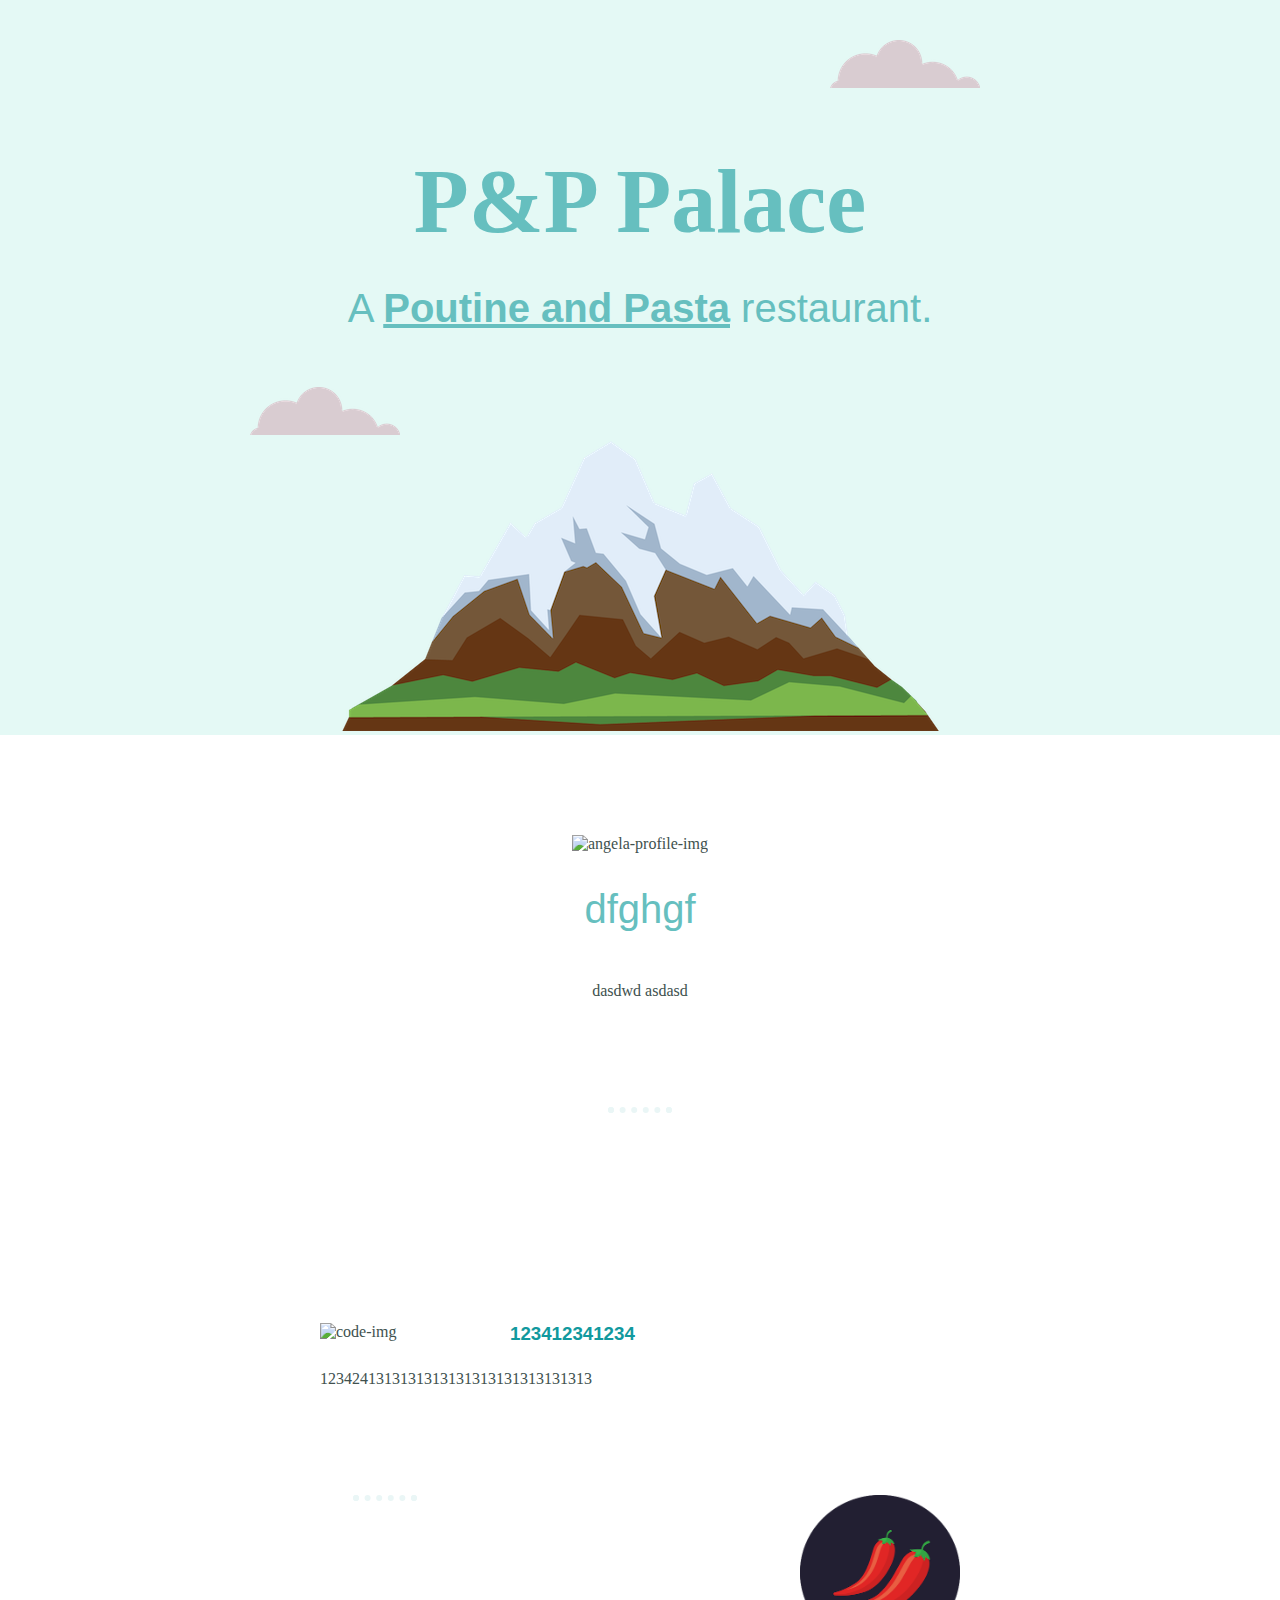
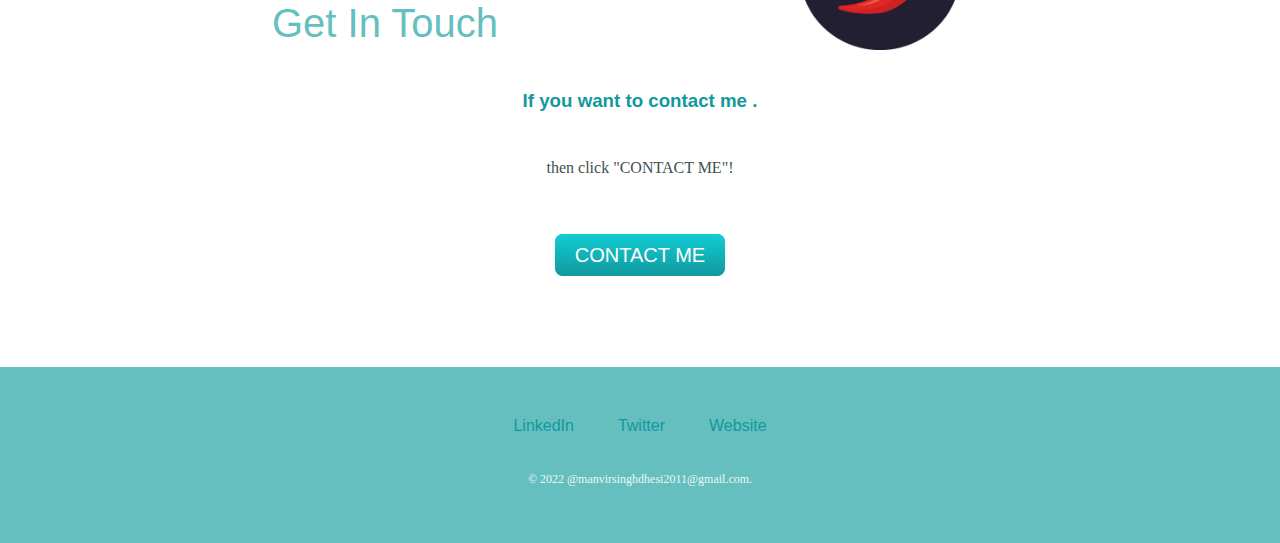
==== index.html @ 9fa826f3 "Add files via upload" ====
<!DOCTYPE html>
<html>

<head>
  <meta charset="utf-8">
  <title>P&P Palace</title>
  <link rel="stylesheet" href="./styles1.css">
  <link rel="icon" href="favicon.ico">
</head>

<body>
  <div class="top-container">
    <img class="top-cloud" src="images/cloud.png" alt="cloud">
    <div class="title-text">
      <h1>P&P Palace</h1>
      <h2>A <u><strong>Poutine and Pasta</strong></u> restaurant.</h2>
    </div>
    <img class="bottom-cloud" src="images/cloud.png" alt="cloud">
    <img class="mountain" src="images/mountain.png" alt="mountain-img">
  </div>

  <div class="middle-container">
    <div class="profile">
      <img src="images/angela.png" alt="angela-profile-img">
      <h2>dfghgf</h2>
      <p class="intro">dasdwd asdasd</p>
    </div>
    <hr>
    <div class="skills">
      <h2></h2>
      <div class="skill-row">
        <img class="code-img" src="https://media.giphy.com/media/3p50WGyUqeU5W/giphy.gif" alt="code-img">

        <h3>123412341234</h3>
        <p>1234241313131313131313131313131313</p>

      </div>
      <div class="skill-row">
        <img class="chilli-img" src="images/chillies.png" alt="chillies-img">

        <h3></h3>
        <p></p>

      </div>
    </div>
    <hr>
    <div class="contact-me">
      <h2>Get In Touch</h2>
      <h3>If you want to contact me .</h3>
      <p class="contact-message">then click "CONTACT ME"!</p>
      <a class="btn" href="mailto:manvirsinghdhesi2011@gmail.com">CONTACT ME</a>
    </div>
  </div>


  <div class="bottom-container">
    <a class="footer-link" href="https://www.linkedin.com/in/angela-yu-963a584b/">LinkedIn</a>
    <a class="footer-link" href="https://twitter.com/yu_angela">Twitter</a>
    <a class="footer-link" href="https://www.appbrewery.co/">Website</a>
    <p class="copyright">© 2022 @manvirsinghdhesi2011@gmail.com.</p>
  </div>
</body>

</html>
---- styles1.css ----
@import url('https://fonts.googleapis.com/css2?family=Cookie&family=Dancing+Script:wght@700&family=Pacifico&family=Playball&family=Poppins:wght@500&family=Satisfy&family=Ubuntu&display=swap');
body {
  color: #40514E;
  margin: 0;
  text-align: center;
  font-family: 'Merriweather', serif;
}

h1 {
  color: #66BFBF;
  font-size: 5.625rem;
  margin: 50px auto 0 auto;
  font-family: 'Sacramento', cursive;
}

h2 {
  color: #66BFBF;
  font-family: 'Montserrat', sans-serif;
  font-size: 2.5rem;
  font-weight: normal;
  padding-bottom: 10px;
}

h3 {
  color: #11999E;
  font-family: 'Montserrat', sans-serif;
}

p {
  line-height: 2;
}

hr {
  border: dotted #EAF6F6 6px;
  border-bottom: none;
  width: 4%;
  margin: 100px auto;
}

a{
  color: #11999E;
  font-family: 'Montserrat', sans-serif;
  margin: 10px 20px;
  text-decoration: none;
}

a:hover {
  color: #EAF6F6;
}

.top-container {
  background-color: #E4F9F5;
  position: relative;
  padding-top: 100px;
}

.middle-container {
  margin: 100px 0;
}

.bottom-container {
  background-color: #66BFBF;
  padding: 50px 0 20px;
}

.skill-row {
  width: 50%;
  margin: 100px auto 100px auto;
  text-align: left;
}

.pro {
  text-decoration: underline;
}

.intro {
  width: 30%;
  margin: auto;
}

.contact-message {
  width: 40%;
  margin: 40px auto 60px;
}

.copyright {
  color: #EAF6F6;
  font-size: 0.75rem;
  padding: 20px 0;
}

.top-cloud {
  position: absolute;
  right: 300px;
  top: 40px;
}

.bottom-cloud {
  position: absolute;
  left: 250px;
  bottom: 300px;
}

.code-img {
  width: 25%;
  float: left;
  margin-right: 30px;
}

.chilli-img {
  width: 25%;
  float: right;
  margin-left: 30px;
}

.btn {
  background: #11cdd4;
  background-image: -webkit-linear-gradient(top, #11cdd4, #11999e);
  background-image: -moz-linear-gradient(top, #11cdd4, #11999e);
  background-image: -ms-linear-gradient(top, #11cdd4, #11999e);
  background-image: -o-linear-gradient(top, #11cdd4, #11999e);
  background-image: linear-gradient(to bottom, #11cdd4, #11999e);
  -webkit-border-radius: 8;
  -moz-border-radius: 8;
  border-radius: 8px;
  font-family: 'Montserrat', sans-serif;
  color: #ffffff;
  font-size: 20px;
  padding: 10px 20px 10px 20px;
  text-decoration: none;
}

.btn:hover {
  background: #30e3cb;
  background-image: -webkit-linear-gradient(top, #30e3cb, #2bc4ad);
  background-image: -moz-linear-gradient(top, #30e3cb, #2bc4ad);
  background-image: -ms-linear-gradient(top, #30e3cb, #2bc4ad);
  background-image: -o-linear-gradient(top, #30e3cb, #2bc4ad);
  background-image: linear-gradient(to bottom, #30e3cb, #2bc4ad);
  text-decoration: none;
}
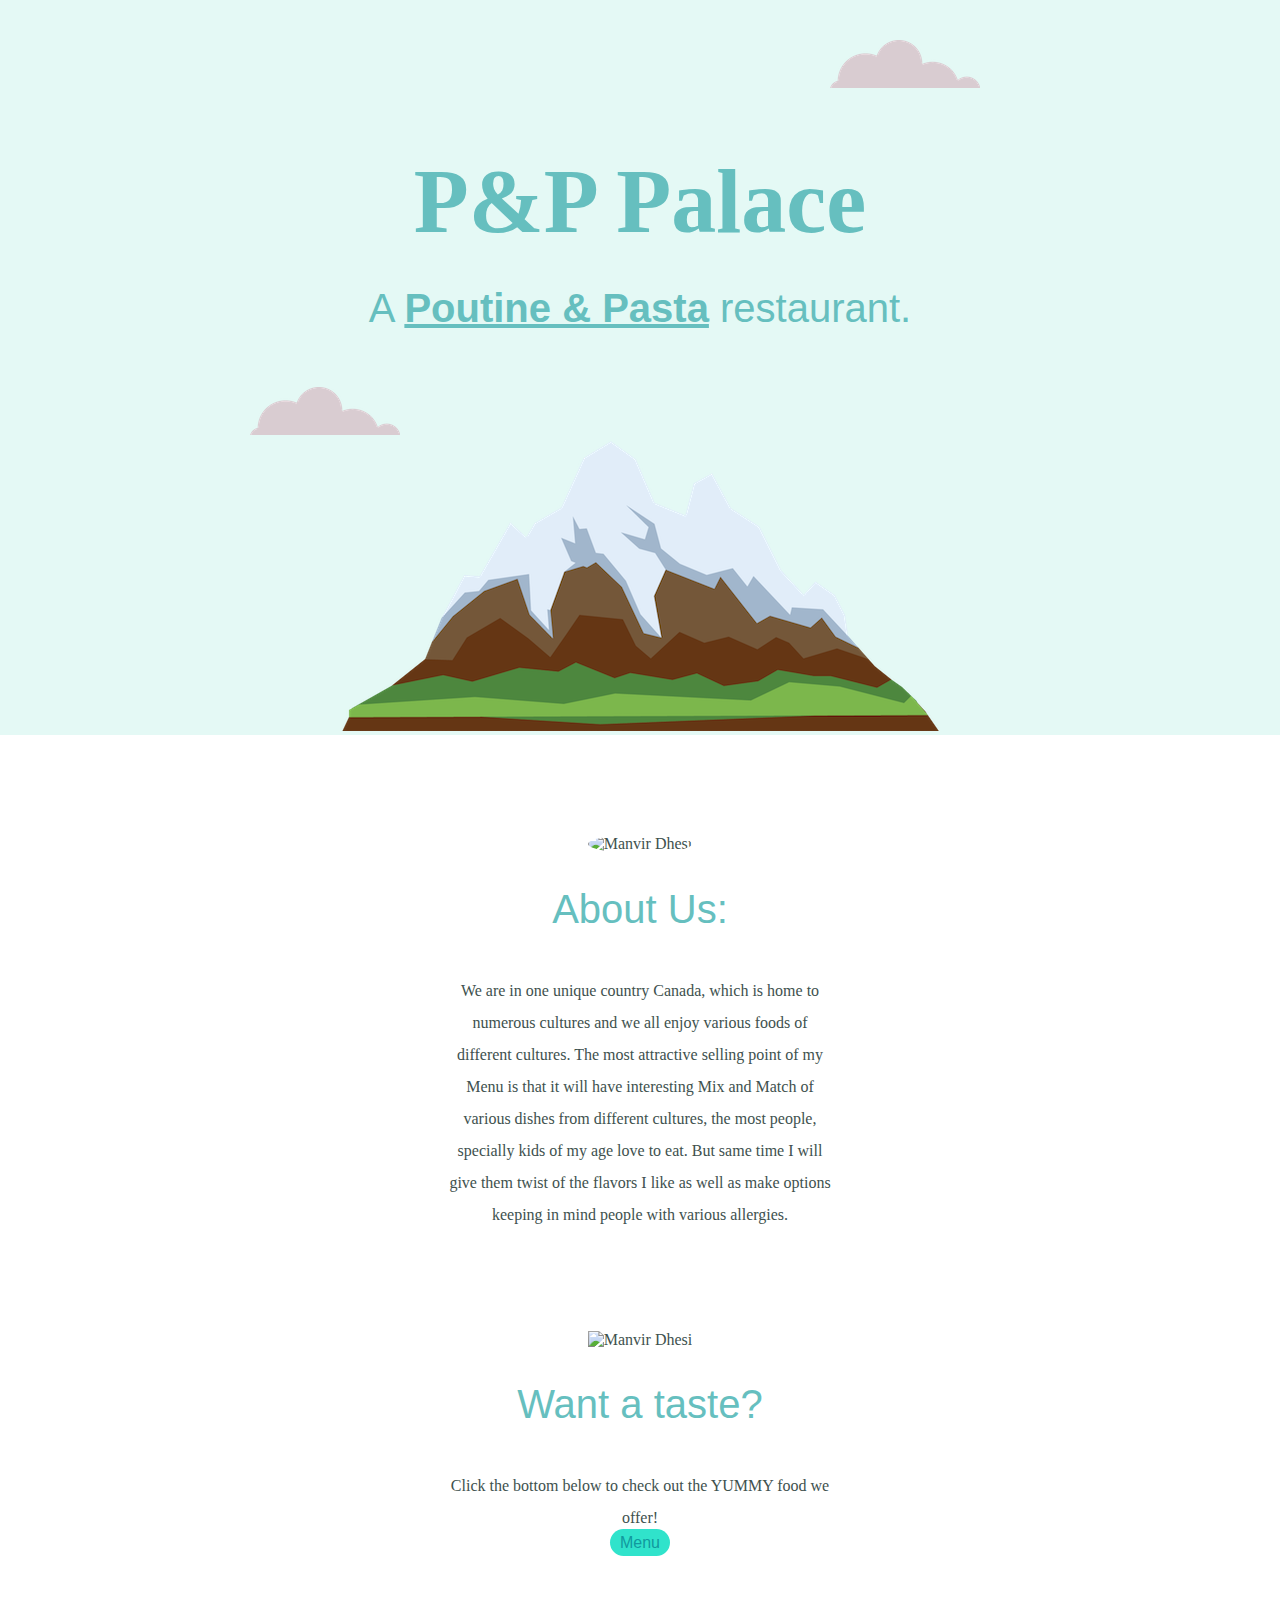
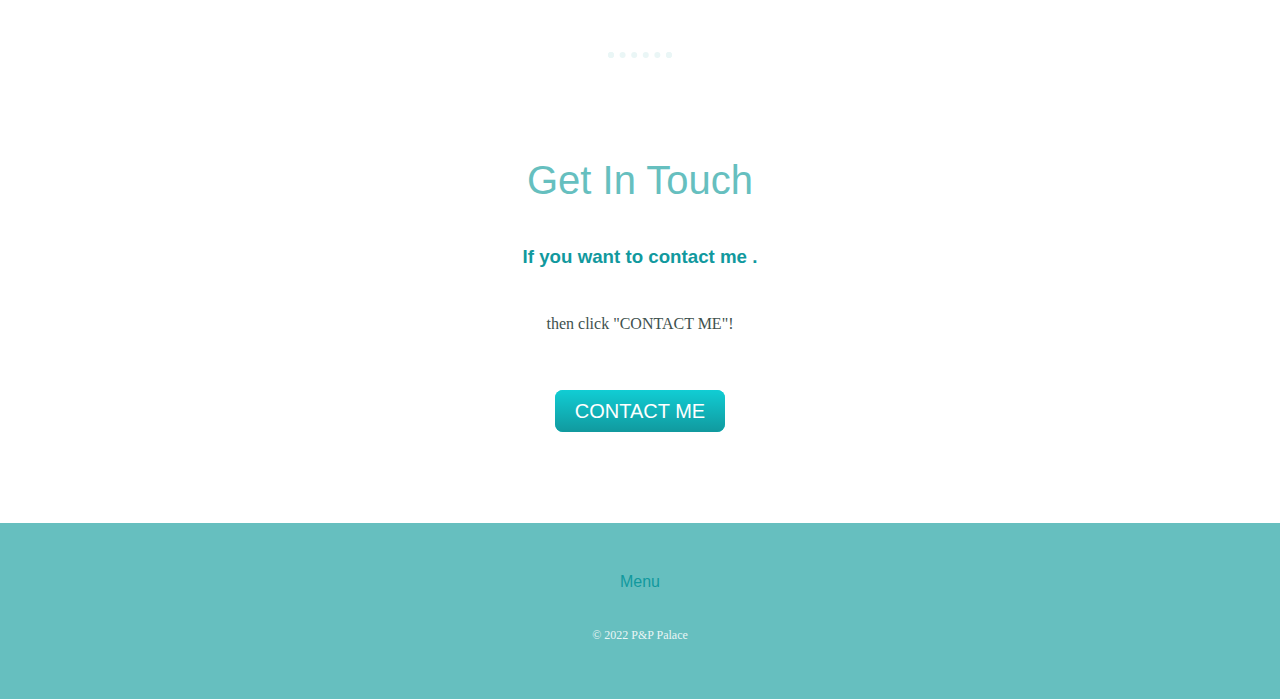
==== commit 694b3071: "Add files via upload" ====
--- a/index.html
+++ b/index.html
@@ -15,35 +15,27 @@
     <img class="top-cloud" src="images/cloud.png" alt="cloud">
     <div class="title-text">
       <h1>P&P Palace</h1>
-      <h2>A <u><strong>Poutine and Pasta</strong></u> restaurant.</h2>
+      <h2>A <u><strong>Poutine & Pasta</strong></u> restaurant.</h2>
     </div>
     <img class="bottom-cloud" src="images/cloud.png" alt="cloud">
     <img class="mountain" src="images/mountain.png" alt="mountain-img">
+
   </div>
-
+  <div class="profile">
+    <img class="aboutTopImage" src="https://lh3.googleusercontent.com/a-/AOh14Gh0nRrc6ty16PIH-7JOPlmOibwyZkfnuYURJG6b=s288-p-rw-no" alt="Manvir Dhesi">
+    <h2>About Us:</h2>
+    <p class="intro">
+      We are in one unique country Canada, which is home to numerous cultures and we all enjoy various foods of different cultures. The most attractive selling point of my Menu is that it will have interesting Mix and Match of various dishes from different cultures, the most people, specially kids of my age love to eat. But same time I will give them twist of the flavors I like as well as make options keeping in mind people with various allergies.
+    </p>
+  </div>
   <div class="middle-container">
     <div class="profile">
-      <img src="images/angela.png" alt="angela-profile-img">
-      <h2>dfghgf</h2>
-      <p class="intro">dasdwd asdasd</p>
-    </div>
-    <hr>
-    <div class="skills">
-      <h2></h2>
-      <div class="skill-row">
-        <img class="code-img" src="https://media.giphy.com/media/3p50WGyUqeU5W/giphy.gif" alt="code-img">
-
-        <h3>123412341234</h3>
-        <p>1234241313131313131313131313131313</p>
-
-      </div>
-      <div class="skill-row">
-        <img class="chilli-img" src="images/chillies.png" alt="chillies-img">
-
-        <h3></h3>
-        <p></p>
-
-      </div>
+      <img src="" alt="Manvir Dhesi">
+      <h2>Want a taste?</h2>
+      <p class="intro">
+        Click the bottom below to check out the YUMMY food we offer!
+      </p>
+      <a class="menuButton" href="./menu.html">Menu</a>
     </div>
     <hr>
     <div class="contact-me">
@@ -56,10 +48,8 @@
 
 
   <div class="bottom-container">
-    <a class="footer-link" href="https://www.linkedin.com/in/angela-yu-963a584b/">LinkedIn</a>
-    <a class="footer-link" href="https://twitter.com/yu_angela">Twitter</a>
-    <a class="footer-link" href="https://www.appbrewery.co/">Website</a>
-    <p class="copyright">© 2022 @manvirsinghdhesi2011@gmail.com.</p>
+    <a class="footer-link" href="./menu.html">Menu</a>
+    <p class="copyright">© 2022 P&P Palace</p>
   </div>
 </body>
 
--- a/styles1.css
+++ b/styles1.css
@@ -139,3 +139,42 @@
   background-image: linear-gradient(to bottom, #30e3cb, #2bc4ad);
   text-decoration: none;
 }
+.aboutTopImage{
+  margin-top: 100px;
+  max-width: 200px;
+  height: auto;
+  border-radius: 100%;
+}
+.menuButton{
+  background-color: #30e3cb;
+  border-radius: 20px;
+  transition: 1s ease;
+  margin-top: 20px !important;
+  padding: 5px 10px;
+}
+.menuButton:hover{
+  background-color: #11999e;
+}
+#customers {
+  margin : 20px 0;
+  font-family: Arial, Helvetica, sans-serif;
+  border-collapse: collapse;
+  width: 100%;
+}
+
+#customers td, #customers th {
+  border: 1px solid #ddd;
+  padding: 8px;
+}
+
+#customers tr:nth-child(even){background-color: #f2f2f2;}
+
+#customers tr:hover {background-color: #ddd;}
+
+#customers th {
+  padding-top: 12px;
+  padding-bottom: 12px;
+  text-align: left;
+  background-color: #04AA6D;
+  color: white;
+}
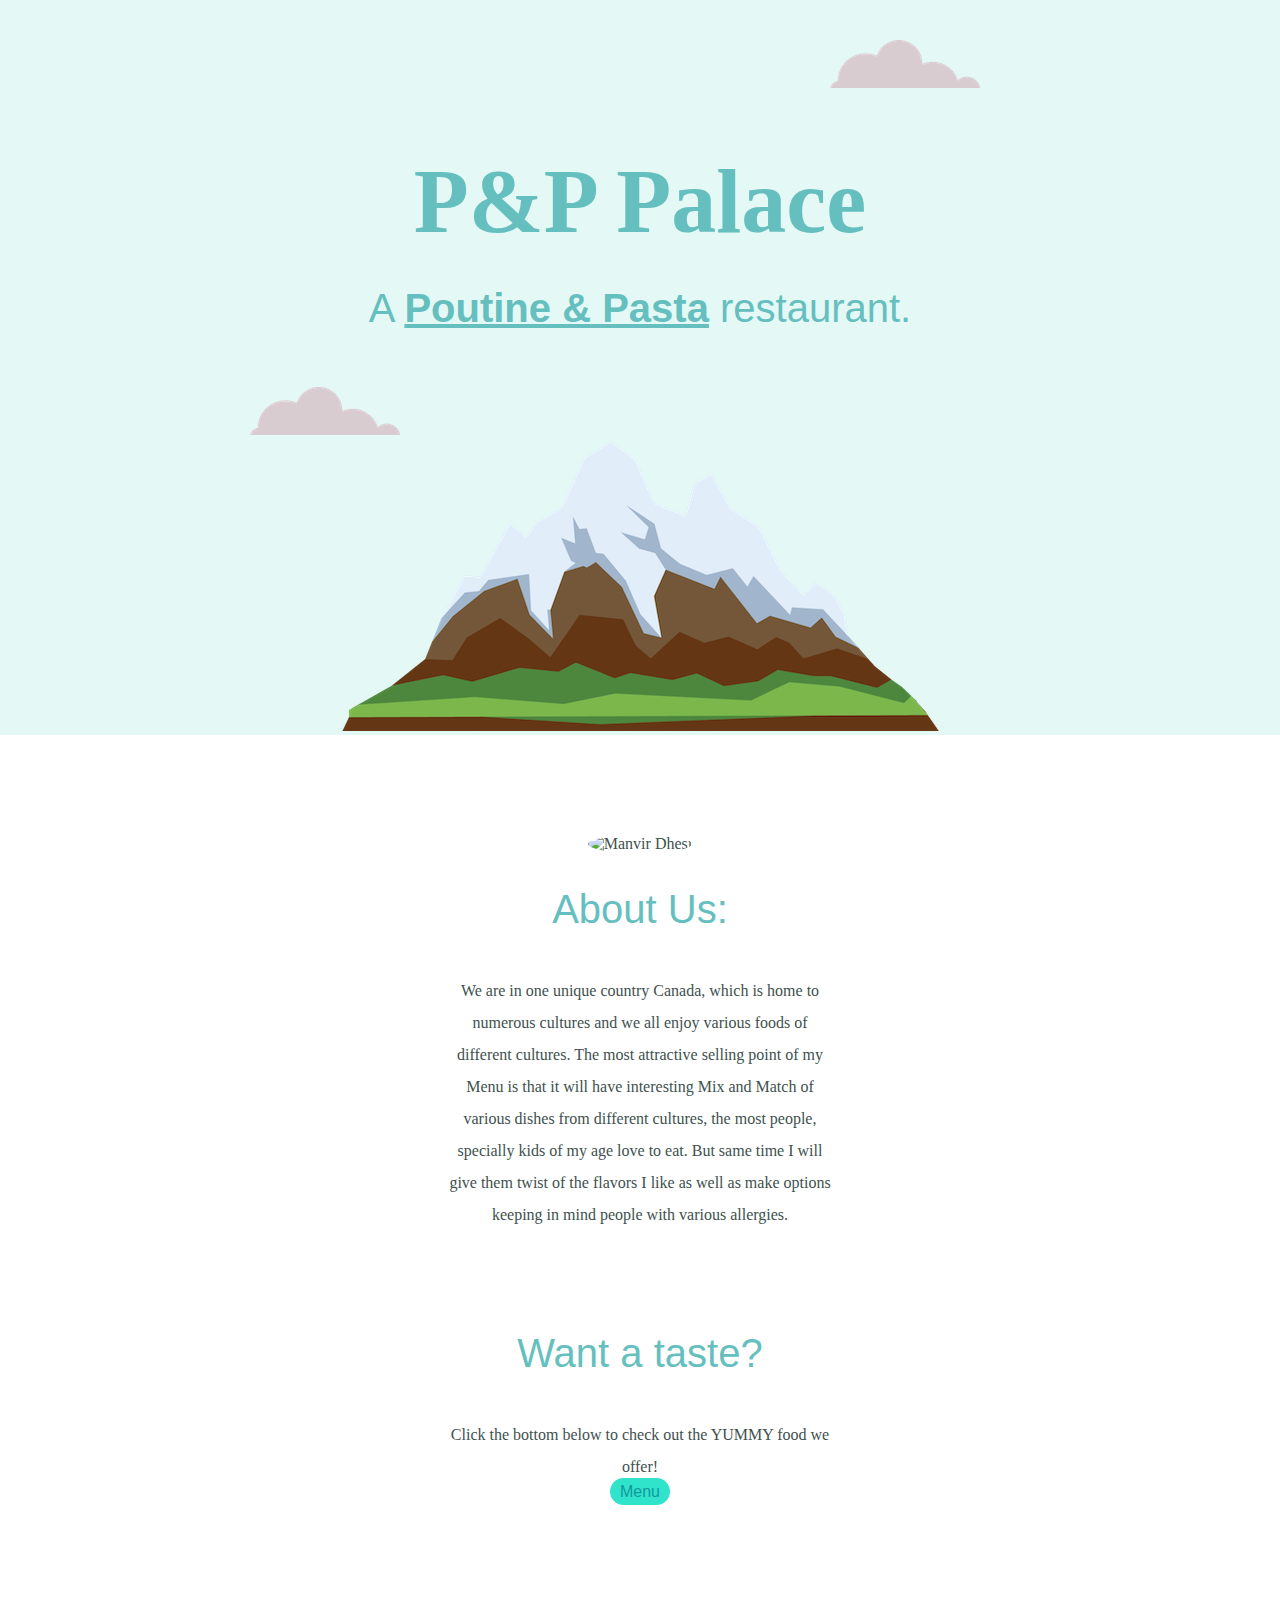
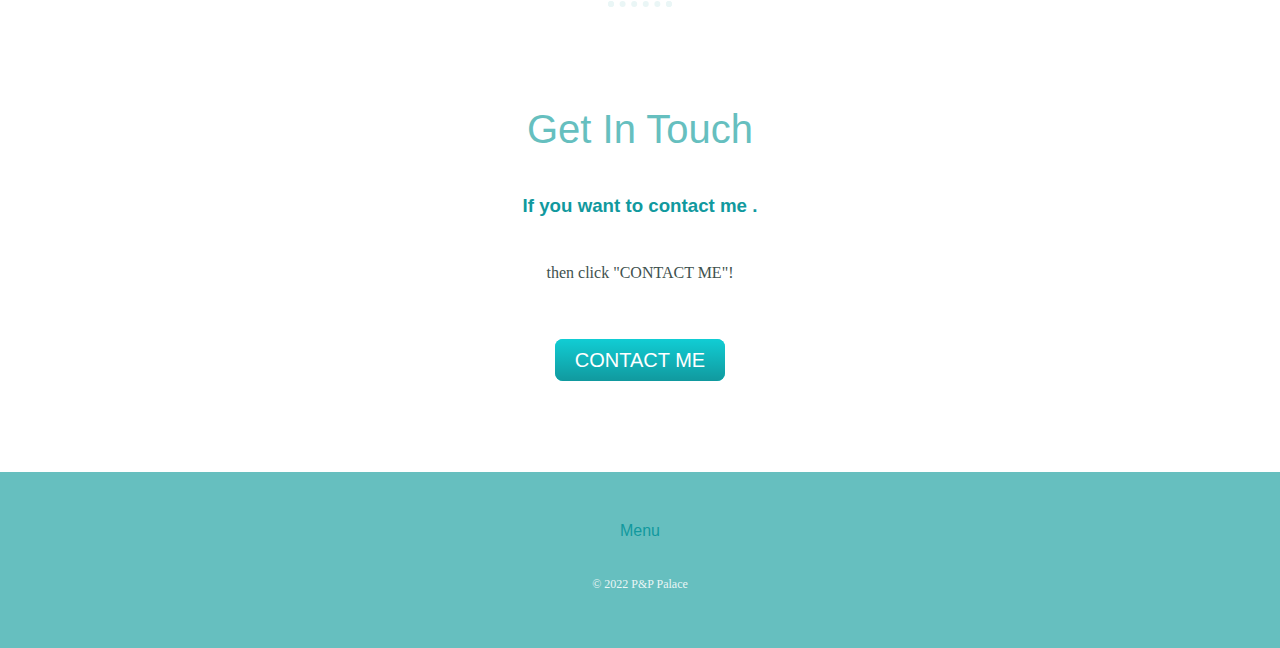
==== commit 0ee68bab: "Update index.html" ====
--- a/index.html
+++ b/index.html
@@ -30,7 +30,6 @@
   </div>
   <div class="middle-container">
     <div class="profile">
-      <img src="" alt="Manvir Dhesi">
       <h2>Want a taste?</h2>
       <p class="intro">
         Click the bottom below to check out the YUMMY food we offer!
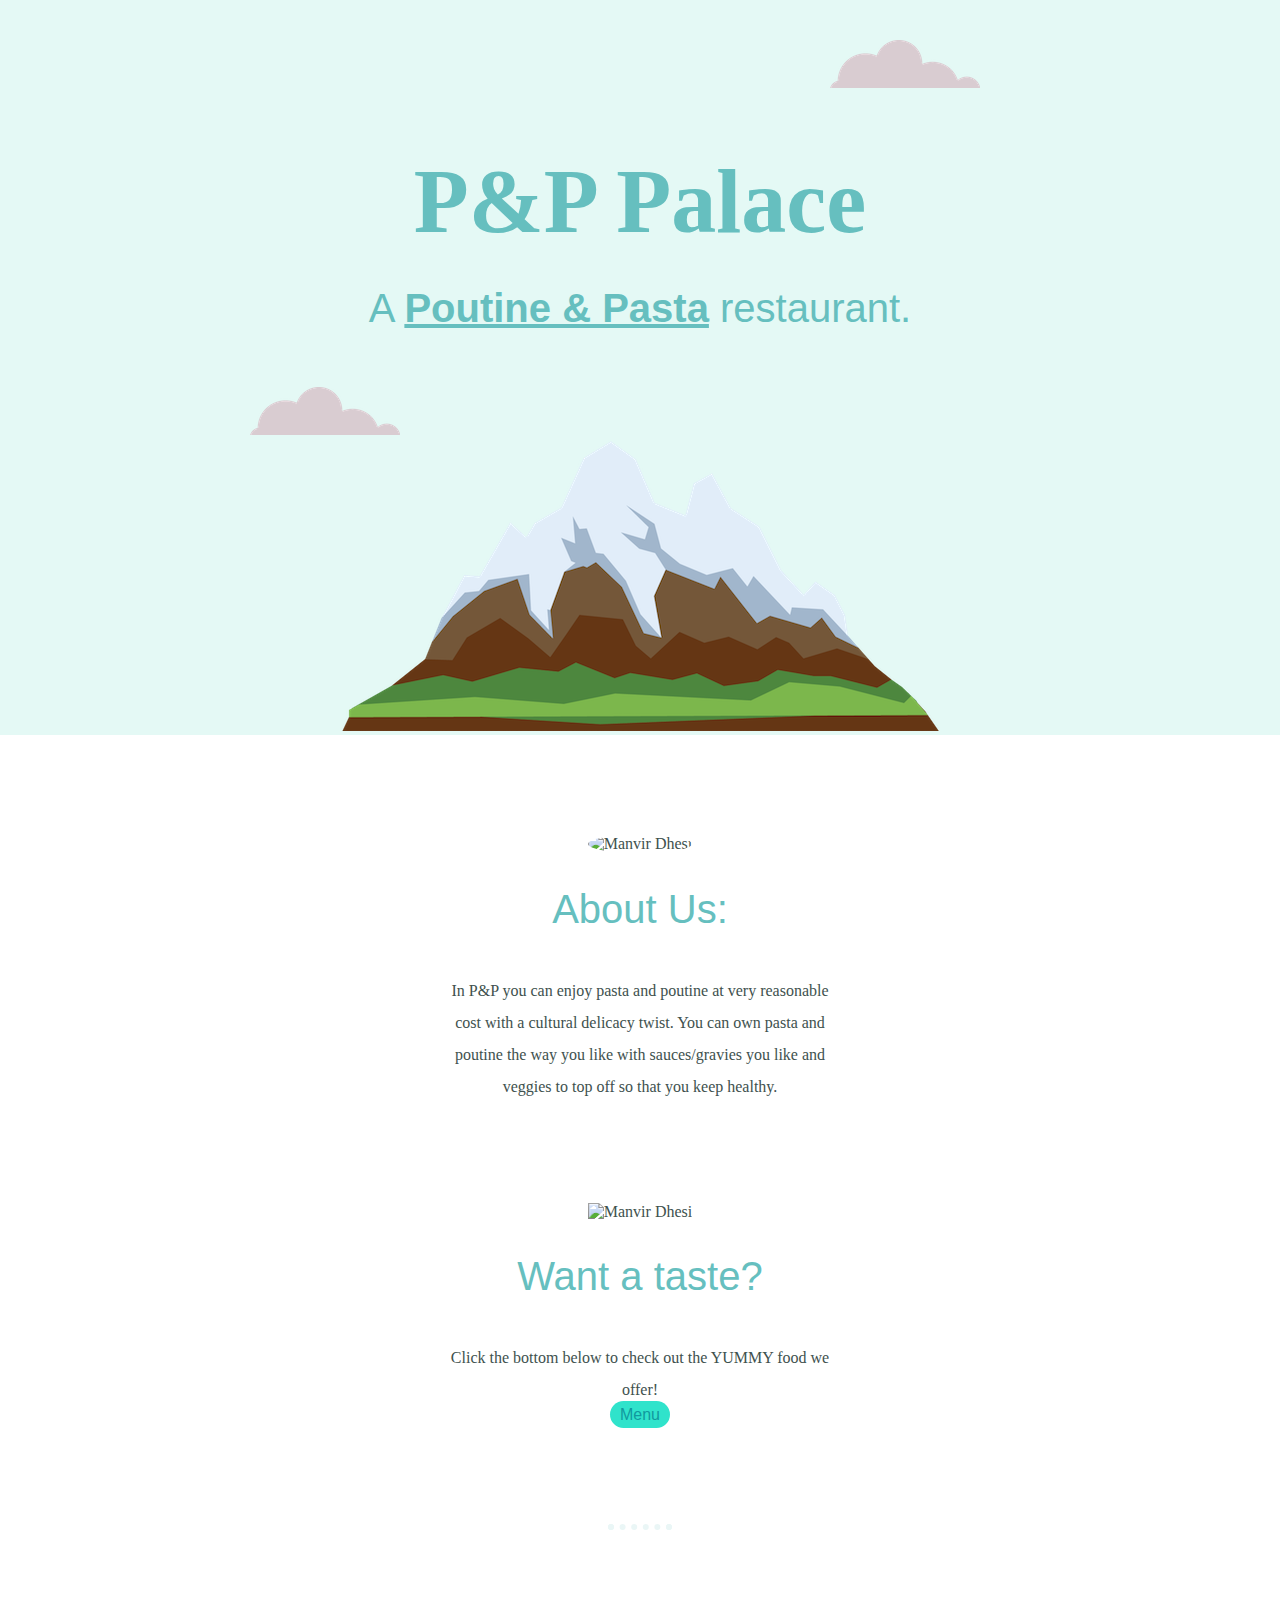
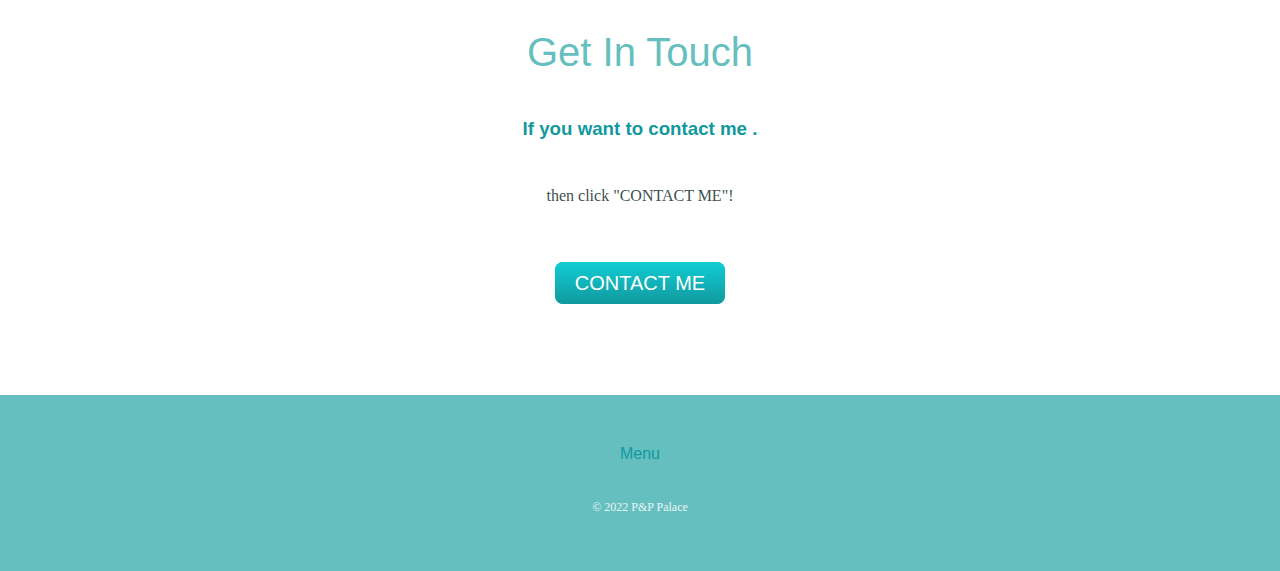
==== commit ee64d66e: "Update index.html" ====
--- a/index.html
+++ b/index.html
@@ -25,11 +25,12 @@
     <img class="aboutTopImage" src="https://lh3.googleusercontent.com/a-/AOh14Gh0nRrc6ty16PIH-7JOPlmOibwyZkfnuYURJG6b=s288-p-rw-no" alt="Manvir Dhesi">
     <h2>About Us:</h2>
     <p class="intro">
-      We are in one unique country Canada, which is home to numerous cultures and we all enjoy various foods of different cultures. The most attractive selling point of my Menu is that it will have interesting Mix and Match of various dishes from different cultures, the most people, specially kids of my age love to eat. But same time I will give them twist of the flavors I like as well as make options keeping in mind people with various allergies.
+      In P&P you can enjoy pasta and poutine at very reasonable cost with a cultural delicacy twist. You can own pasta and poutine the way you like with sauces/gravies you like and veggies to top off so that you keep healthy.
     </p>
   </div>
   <div class="middle-container">
     <div class="profile">
+      <img src="" alt="Manvir Dhesi">
       <h2>Want a taste?</h2>
       <p class="intro">
         Click the bottom below to check out the YUMMY food we offer!
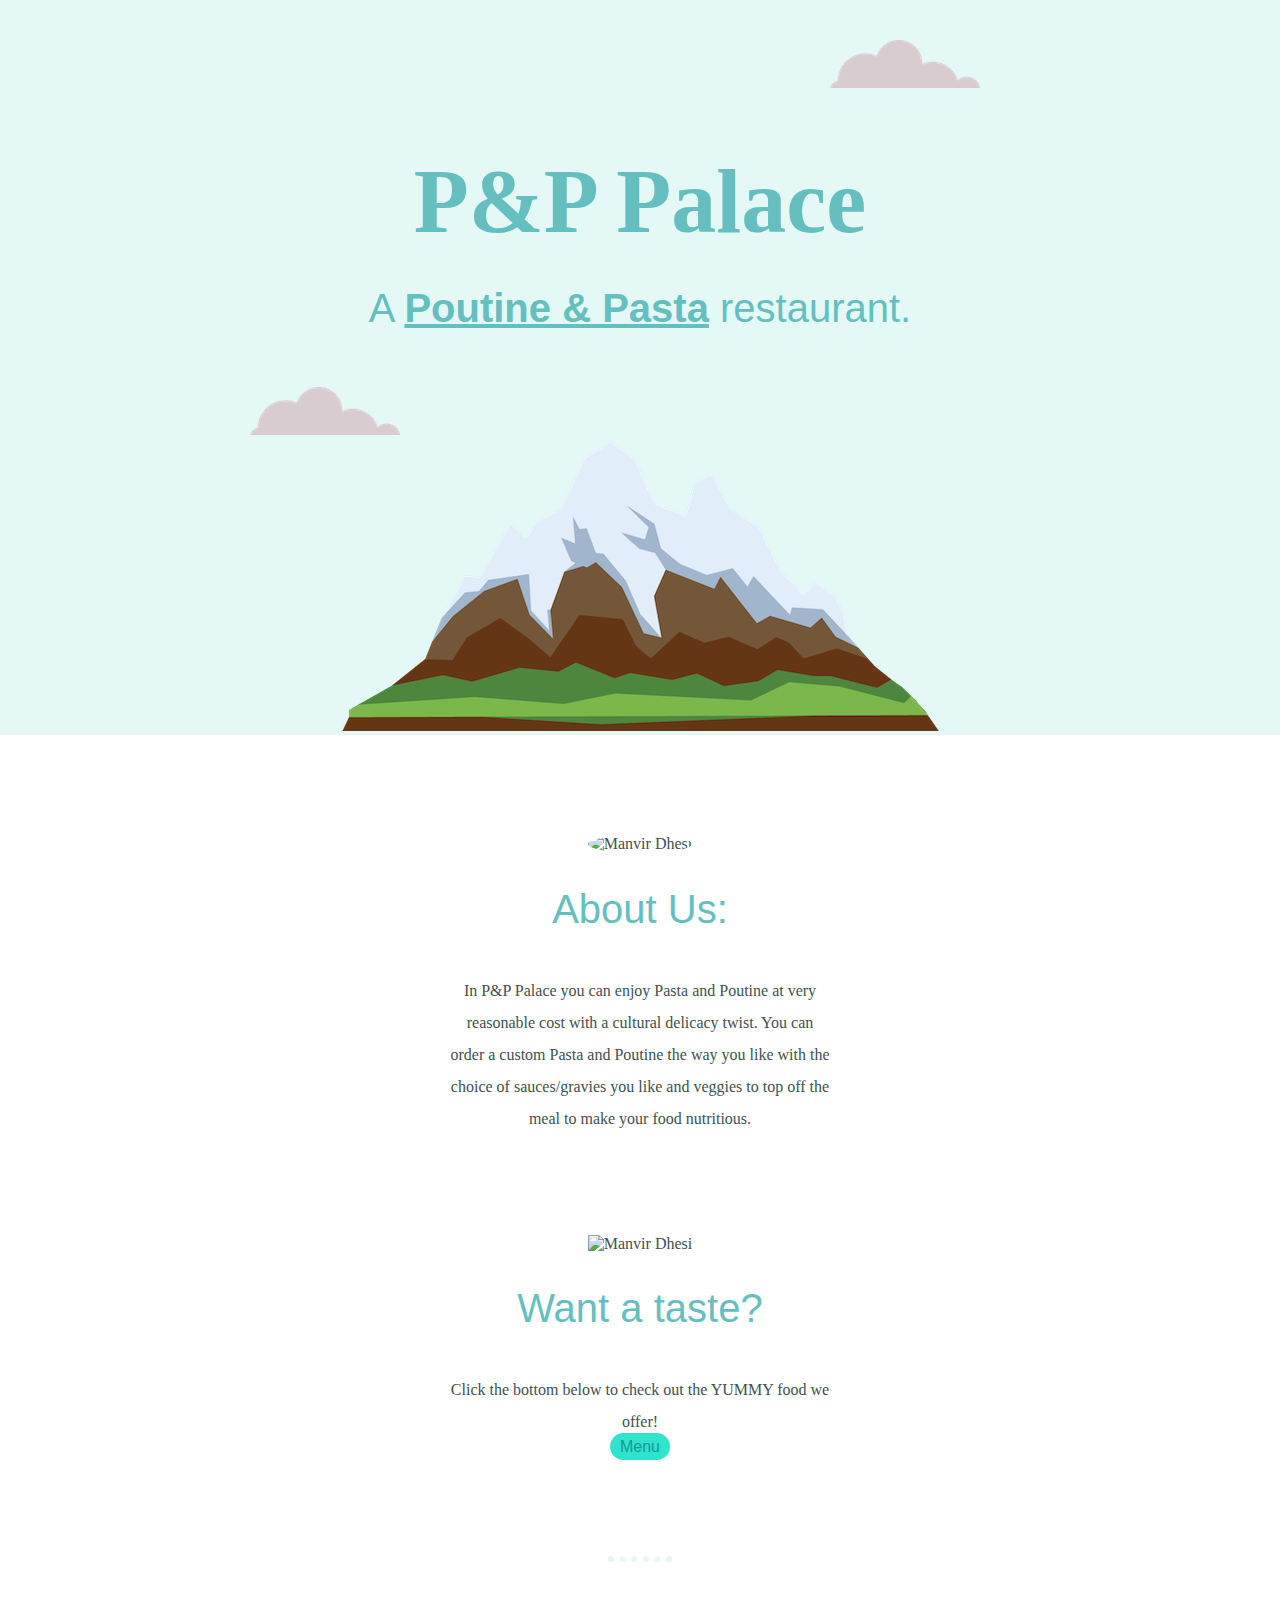
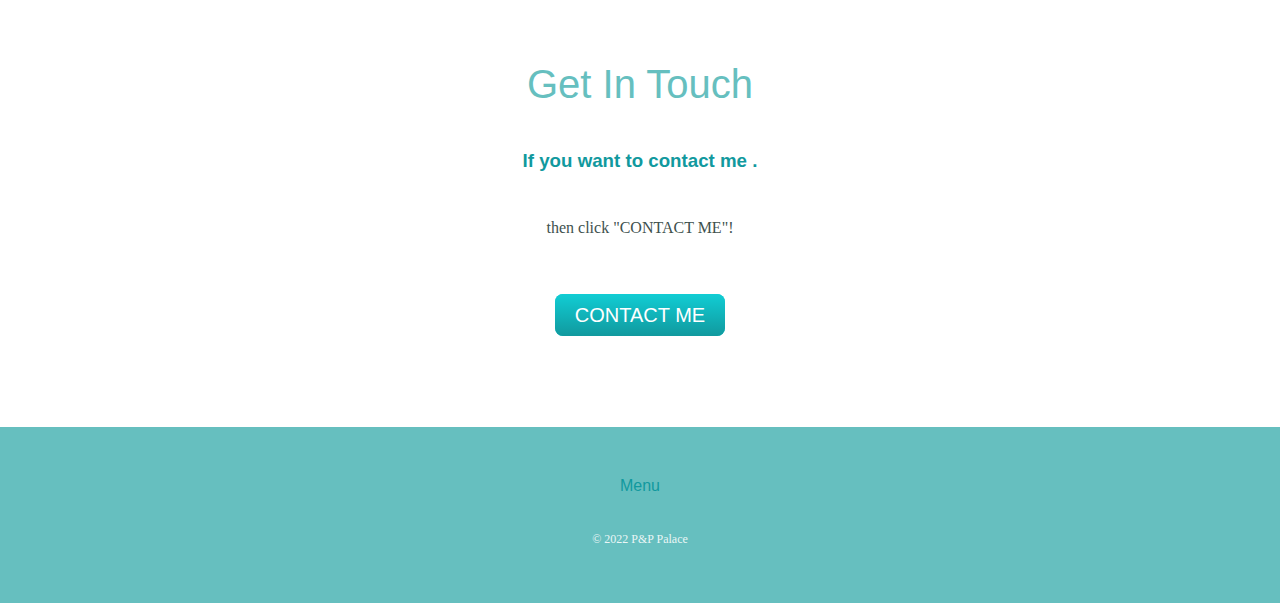
==== commit 3c2ad32b: "Update index.html" ====
--- a/index.html
+++ b/index.html
@@ -25,7 +25,7 @@
     <img class="aboutTopImage" src="https://lh3.googleusercontent.com/a-/AOh14Gh0nRrc6ty16PIH-7JOPlmOibwyZkfnuYURJG6b=s288-p-rw-no" alt="Manvir Dhesi">
     <h2>About Us:</h2>
     <p class="intro">
-      In P&P you can enjoy pasta and poutine at very reasonable cost with a cultural delicacy twist. You can own pasta and poutine the way you like with sauces/gravies you like and veggies to top off so that you keep healthy.
+      In P&P Palace you can enjoy Pasta and Poutine at very reasonable cost with a cultural delicacy twist. You can order a custom Pasta and Poutine the way you like with the choice of sauces/gravies you like and veggies to top off the meal to make your food nutritious.
     </p>
   </div>
   <div class="middle-container">
